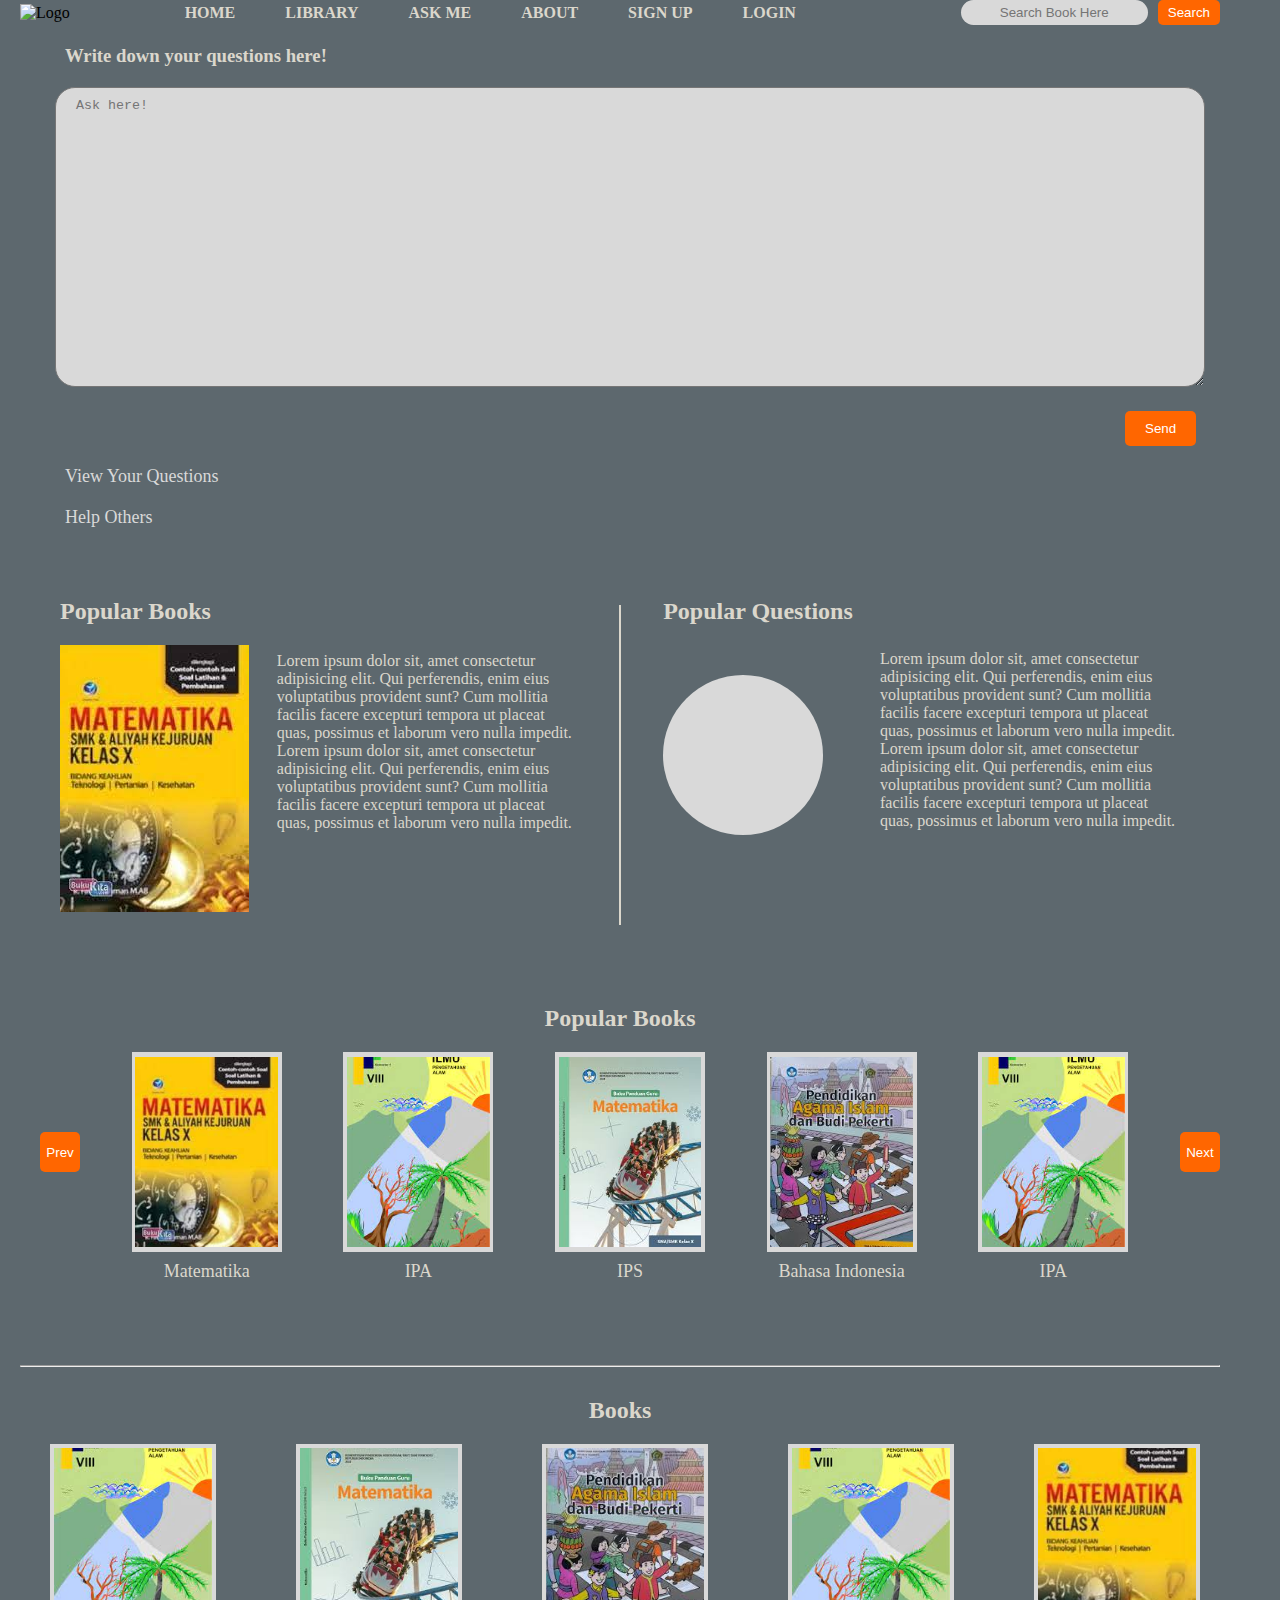
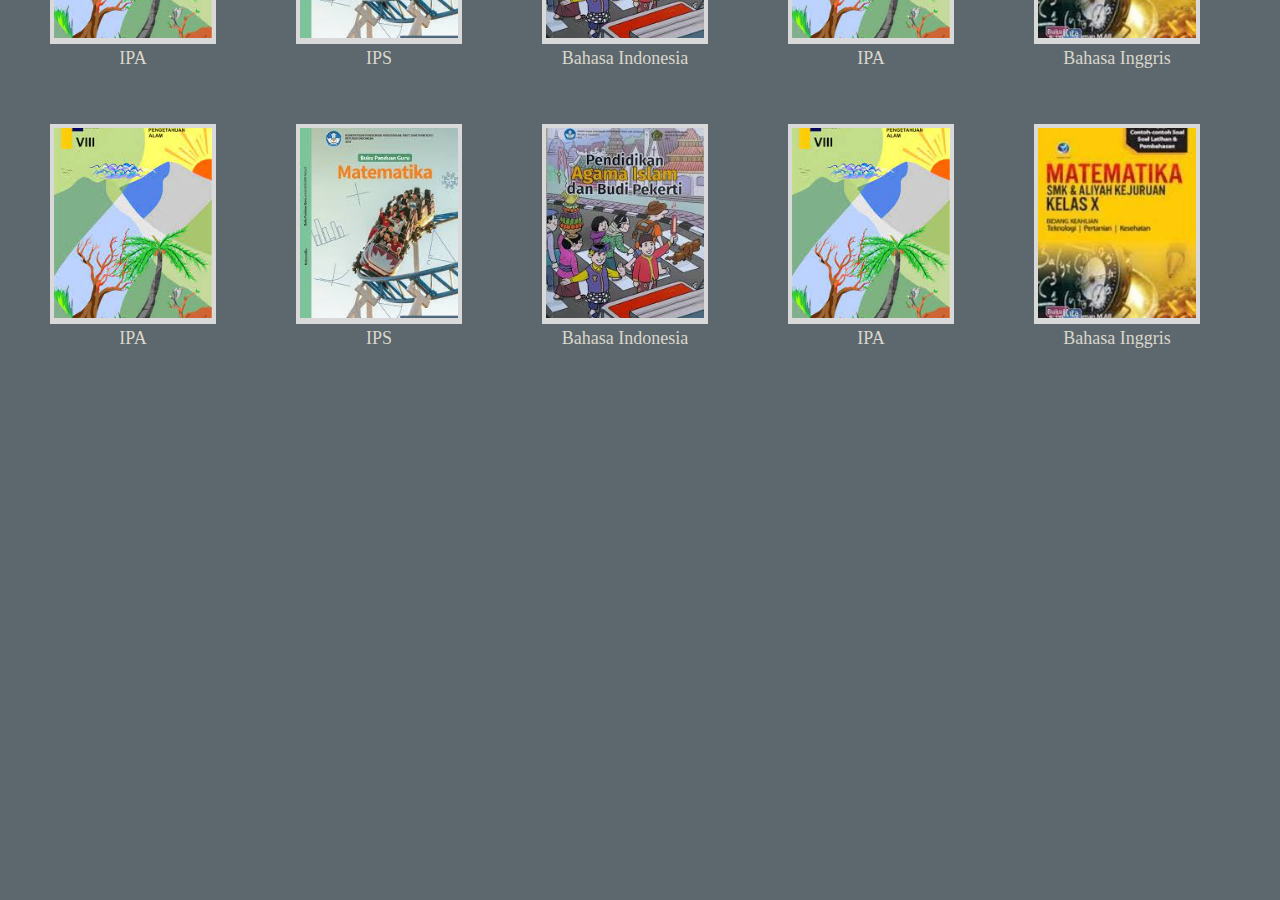
==== index.html @ a5119fd0 "First Commit" ====
<!DOCTYPE html>
<html lang="en">
<head>
    <meta charset="UTF-8">
    <meta name="viewport" content="width=device-width, initial-scale=1.0">
    <link rel="stylesheet" href="CSS/style.css">
    <title>Navbar</title>
</head>
<body>
    <nav>
        <div class="container">
            <div class="logo">
                <img src="https://www.adhesivosnatos.com/wp-content/uploads/2020/11/Pegatina-the-umbrella-academy-logo.png" alt="Logo">
            </div>
            <ul class="menu">
                <li><a href="index.html">HOME</a></li>
                <li><a href="#">LIBRARY</a></li>
                <li><a href="ask.html">ASK ME</a></li>
                <li><a href="#">ABOUT</a></li>                    
                <li><a href="signup.html">SIGN UP</a></li>
                <li><a href="login.html">LOGIN</a></li>
            </ul>
            <div class="search-box">
                <input type="text" placeholder="Search Book Here">
                <button type="submit">Search</button>
            </div>
        </div>
    </nav>
    <div class="content-box">
        <h3>Write down your questions here!</h3>
        <textarea placeholder="Ask here!"></textarea>
        <button type="button">Send</button> 
        <a href="signup.html">View Your Questions</a>
        <a href="signup.html">Help Others</a>
    </div>
    <div class="second-content">
        <div class="popular-sections">
            <div class="popular-books">
                <h2>Popular Books</h2>
                <div class="content-books">
                    <div class="left-box">
                        <img src="gambar/gambar1.jpg" alt="gambar">
                    </div>
                    <div class="left-text">
                        <p> Lorem ipsum dolor sit, amet consectetur adipisicing elit. Qui perferendis, enim eius voluptatibus provident sunt? Cum mollitia facilis facere excepturi tempora ut placeat quas, possimus et laborum vero nulla impedit. Lorem ipsum dolor sit, amet consectetur adipisicing elit. Qui perferendis, enim eius voluptatibus provident sunt? Cum mollitia facilis facere excepturi tempora ut placeat quas, possimus et laborum vero nulla impedit. </p>
                    </div>
                </div>
            </div>
            <div class="center-line"></div>
            <div class="popular-questions">
                <h2>Popular Questions</h2>
                <div class="content-questions">
                    <div class="right-box">
                        <img src="" alt="">
                    </div>
                    <div class="right-text">
                        <p> Lorem ipsum dolor sit, amet consectetur adipisicing elit. Qui perferendis, enim eius voluptatibus provident sunt? Cum mollitia facilis facere excepturi tempora ut placeat quas, possimus et laborum vero nulla impedit. Lorem ipsum dolor sit, amet consectetur adipisicing elit. Qui perferendis, enim eius voluptatibus provident sunt? Cum mollitia facilis facere excepturi tempora ut placeat quas, possimus et laborum vero nulla impedit. </p>
                    </div>
                </div>
            </div>
        </div>
    </div>
    <div class="library-content">
        <h2 class="popular-books-title">Popular Books</h2>
        <div class="slider">
            <div class="slides-container">
                <button class="prev-button">Prev</button>
                <div class="slide">
                    <img src="gambar/gambar1.jpg" alt="Book 1">
                    <p>Matematika</p>
                </div>
                <div class="slide ">
                    <img src="gambar/gambar2.jpg" alt="Book 2">
                    <p>IPA</p>
                </div>
                <div class="slide">
                    <img src="gambar/gambar3.jpg" alt="Book 3">
                    <p>IPS</p>
                </div>
                <div class="slide">
                    <img src="gambar/gambar4.jpg" alt="Book 4">
                    <p>Bahasa Indonesia</p>
                </div>
                <div class="slide">
                    <img src="gambar/gambar2.jpg" alt="Book 2">
                    <p>IPA</p>
                </div>
                <div class="slide">
                    <img src="gambar/gambar1.jpg" alt="Book 5">
                    <p>Bahasa Inggris</p>
                </div>
                <div class="slide">
                    <img src="gambar/gambar3.jpg" alt="Book 1">
                    <p>Matematika</p>
                </div>
                <div class="slide">
                    <img src="gambar/gambar4.jpg" alt="Book 4">
                    <p>Bahasa Indonesia</p>
                </div>
                <div class="slide">
                    <img src="gambar/gambar1.jpg" alt="Book 3">
                    <p>IPS</p>
                </div>
                <button class="next-button">Next</button>
            </div>
        </div> 
        <div class="library-second">
            <hr class="hr-content">
            <h2 class="books-title">Books</h2>
                <div class="book-content">
                    <div class="second-book">
                        <a href="URL_Book_1">    
                            <img src="gambar/gambar2.jpg" alt="Book 2">
                            <p>IPA</p>
                        </a>
                    </div>
                    <div class="second-book">
                        <a href="URL_Book_1">     
                            <img src="gambar/gambar3.jpg" alt="Book 3">
                            <p>IPS</p>
                        </a>
                    </div>
                    <div class="second-book">
                        <a href="URL_Book_1"> 
                            <img src="gambar/gambar4.jpg" alt="Book 4">
                            <p>Bahasa Indonesia</p>
                        </a>
                    </div>
                    <div class="second-book">
                        <a href="URL_Book_1"> 
                            <img src="gambar/gambar2.jpg" alt="Book 2">
                            <p>IPA</p>
                        </a>
                    </div>
                    <div class="second-book">
                        <a href="URL_Book_1"> 
                            <img src="gambar/gambar1.jpg" alt="Book 5">
                            <p>Bahasa Inggris</p>
                        </a>
                    </div>
                    <div class="second-book">
                        <a href="URL_Book_1"> 
                            <img src="gambar/gambar2.jpg" alt="Book 2">
                            <p>IPA</p>
                        </a>    
                    </div>
                    <div class="second-book">
                        <a href="URL_Book_1"> 
                            <img src="gambar/gambar3.jpg" alt="Book 3">
                            <p>IPS</p>
                        </a>
                    </div>
                    <div class="second-book">
                        <a href="URL_Book_1"> 
                            <img src="gambar/gambar4.jpg" alt="Book 4">
                            <p>Bahasa Indonesia</p>
                        </a>
                    </div>
                    <div class="second-book">
                        <a href="URL_Book_1"> 
                            <img src="gambar/gambar2.jpg" alt="Book 2">
                            <p>IPA</p>
                        </a>
                    </div>
                    <div class="second-book">
                        <a href="URL_Book_1"> 
                            <img src="gambar/gambar1.jpg" alt="Book 5">
                            <p>Bahasa Inggris</p>
                        </a>
                    </div>
                </div>
        </div>
        
    </div>
    
    <script src="js/main.js"></script>
</body>
</html>
---- CSS/style.css ----
* {
    margin: 0;
    padding: 0;
    box-sizing: border-box;
}


body {
    max-width: 1200px;
    height: 2500px;
    margin: 0 20px;
    background-color: #5D686E;
}

header {

    color: #fff;
    padding: 10px 0;
}

.container {
    display: flex;
    align-items: center;
    justify-content: space-between;
    margin: auto;
}


.logo img {
    max-height: 150px;
}

.menu {
    list-style: none;
    display: flex;
}

.menu li {
    margin-right: 50px;
}

.menu a {
    text-decoration: none;
    color: #DBD7CC;
    font-weight: bold;
}


.search-box {
    display: flex;
    align-items: center;
}

.search-box input[type="text"] {
    padding: 5px;
    border: none;
    border-radius: 30px;
    margin-right: 10px;
    background-color: #D9D9D9;
    text-align: center;

}

.search-box button {
    background-color: #ff6600;
    color: #fff;
    border: none;
    border-radius: 5px;
    padding: 5px 10px;
    cursor: pointer;
}

.content-box {
    margin: 20px 35px 40px;
    color: #DBD7CC;
}


.content-box textarea {
    width: 1150px;
    height: 300px;
    border-radius: 20px;
    background: #D9D9D9;
    margin-top: 20px;
    text-align: left;
    padding: 10px 20px;
    overflow-y: auto;
}

.content-box button {
    background-color: #ff6600;
    color: #fff;
    border: none;
    border-radius: 5px;
    padding: 10px 20px;
    cursor: pointer;
    margin-top: 20px; 
    margin-left: 1070px;
}

.content-box button:hover {
    background-color: #ff3300; 
}

.content-box h3{
    margin-left: 10px;
}

.content-box a{
    font-size: 18px;
    margin-left: 10px;
    margin-top: 20px;
    text-decoration: none;
    color: #D9D9D9;
    display: flex;

}

.second-content {
    margin-top: 50px;
}

.second-content .popular-sections {
    display: flex;
    justify-content: space-between;
    margin: 20px;
    color: #DBD7CC;
}

.second-content .popular-books,
.second-content .popular-questions {
    width: 48%; 
    padding: 20px;
}

.second-content .center-line {
    width: 2px;
    background:  #DBD7CC;
    margin-top: 27px;
    height: 320px;


}

.second-content .content-books {
    display: flex;
    justify-content: space-between;
    align-items: center;
}

.second-content .left-box {
    width: 183px;
    height: 214px;
    background: #D9D9D9;
    margin-top: 20px;


}

.second-content .left-text {
    margin-left: 20px; 
    max-width: 300px;
}

.second-content .left-text p {
    font-size: 16px;
    color: #DBD7CC;
}
.second-content .content-questions {
    display: flex;
    justify-content: space-between;
    align-items: center;
}

.second-content .right-box {
    width: 160px;
    height: 160px;
    background: #D9D9D9;
    margin-top: 50px;
    border-radius: 50%;


}

.second-content .right-text {
    margin-top:  20px;
    margin-left: 20px; 
    max-width: 300px;
}

.second-content .right-text p {
    font-size: 16px;
    color: #DBD7CC;
}


.library-content {
    margin-top: 80px;
    text-align: center; 
}

.popular-books-title {
    color: #DBD7CC;
    margin-bottom: 20px; 
}

.slider {
    flex-wrap: wrap;
}

.slides-container {
    display: flex; 
    justify-content: space-between;
    align-items: center;
    margin-left: 20px;
}

.slide {
    width: 150px;
    height: 200px;
    background-color: #D9D9D9;
    text-align: center;
    display: flex;
    flex-direction: column;
    justify-content: center;
    align-items: center;
    margin: 0 10px; 
    transition: transform 0.3s;
    cursor: pointer;
}

.slide:hover {
    transform: scale(1.2);
}

.slide img {
    margin-top: 5px; 
    width: 95%;
    height: 95%;
    object-fit: cover;
}

.slide p {
    font-size: 18px;
    color: #DBD7CC;
    margin-top: 10px; 
}

.active {
    display: block;
}

.slides-container button {
    background-color: #ff6600;
    color: #fff;
    border: none;
    border-radius: 5px;
    cursor: pointer;
    height: 40px;
    width: 40px;

}


.slides-container button:hover {
    background-color: #030303;
    transition: 0.5s;
}

.library-second {
    margin-top: 12.5vh;
}

.books-title {
    margin-top: 30px;
    color: #DBD7CC;
}
.book-content {
    display: grid;
    grid-template-columns: repeat(auto-fill, minmax(150px, 1fr)); 
    grid-gap: 80px; 
    margin: 20px 20px 20px 30px;
  }
  

  .second-book a {
    height: 200px;
    background-color: #D9D9D9;
    text-align: center;
    display: flex;
    flex-direction: column;
    justify-content: center;
    align-items: center;
    cursor: pointer;
    text-decoration: none;
  }
  
  .second-book img {
    margin-top: 30px; 
    width: 95%;
    height: 95%;
    object-fit: cover;
  }
  
  .second-book p {
    font-size: 18px;
    color: #DBD7CC;
    margin-top: 10px; 
  }
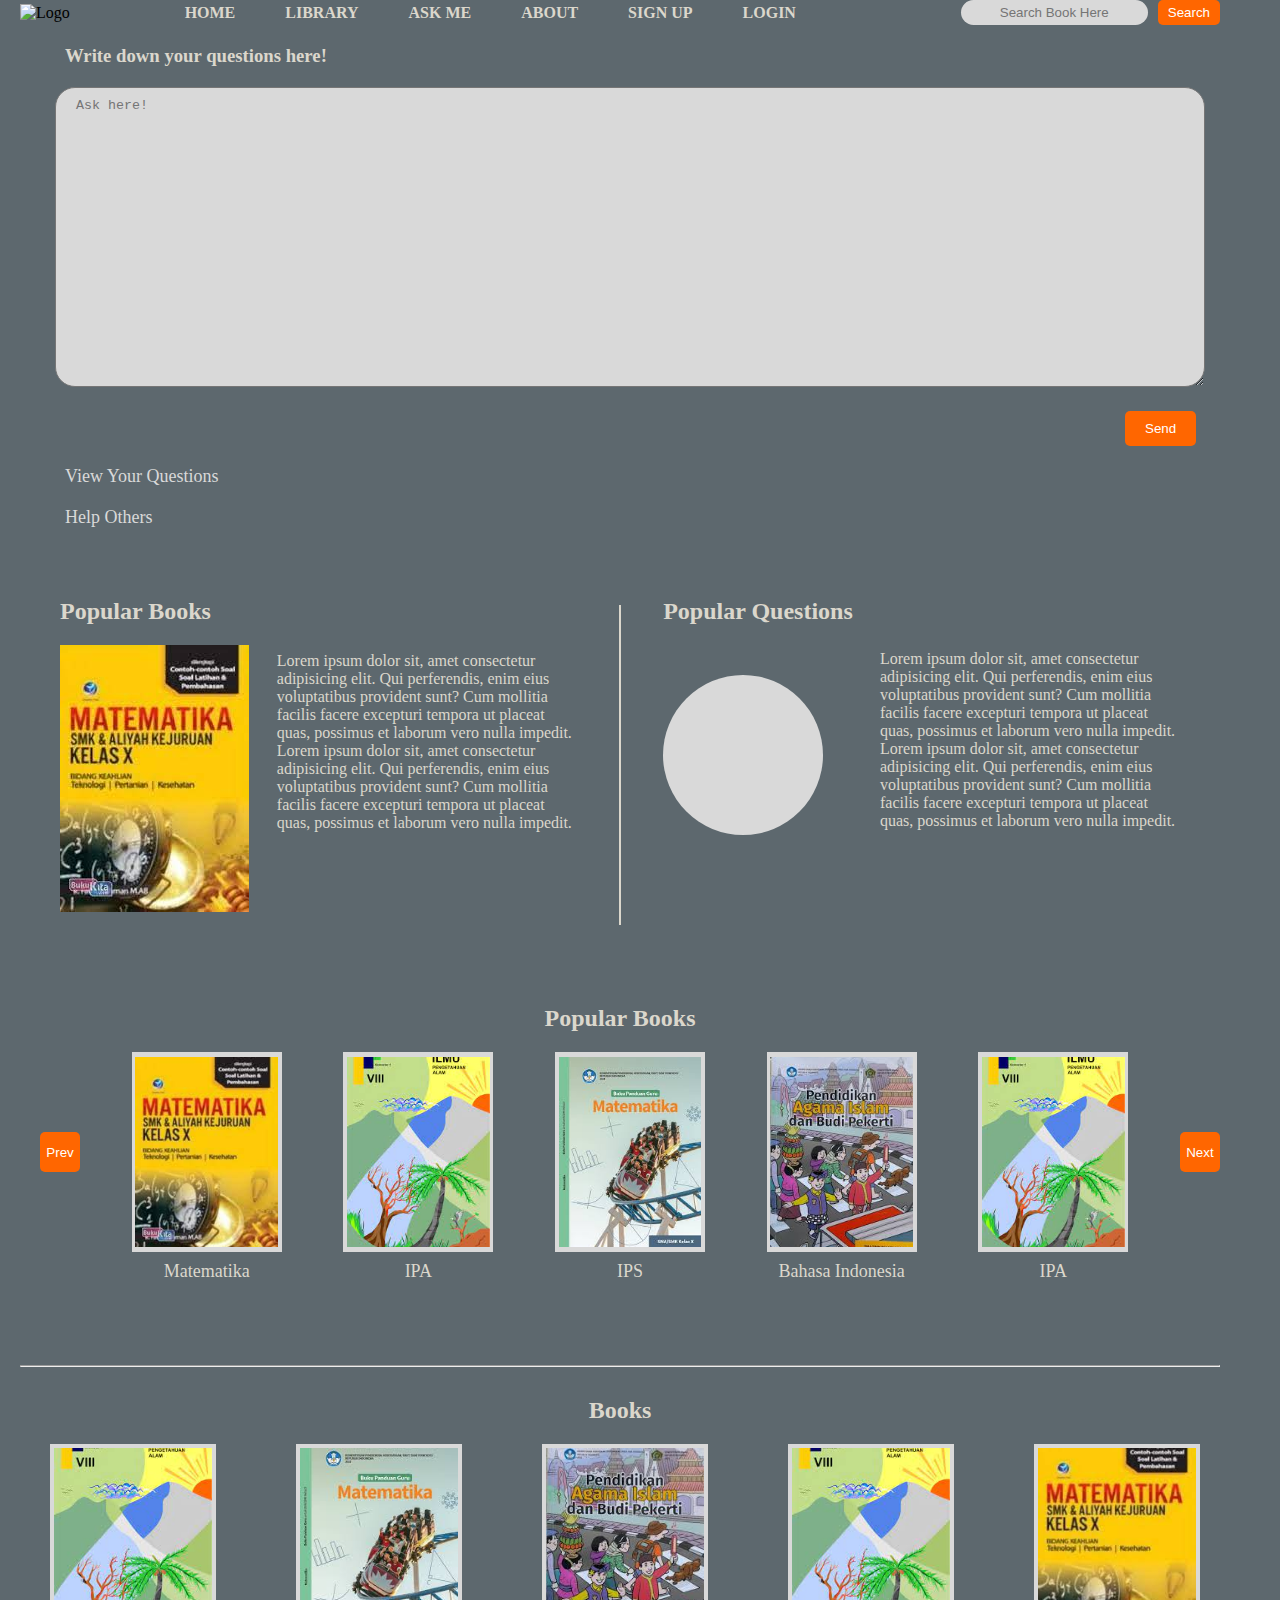
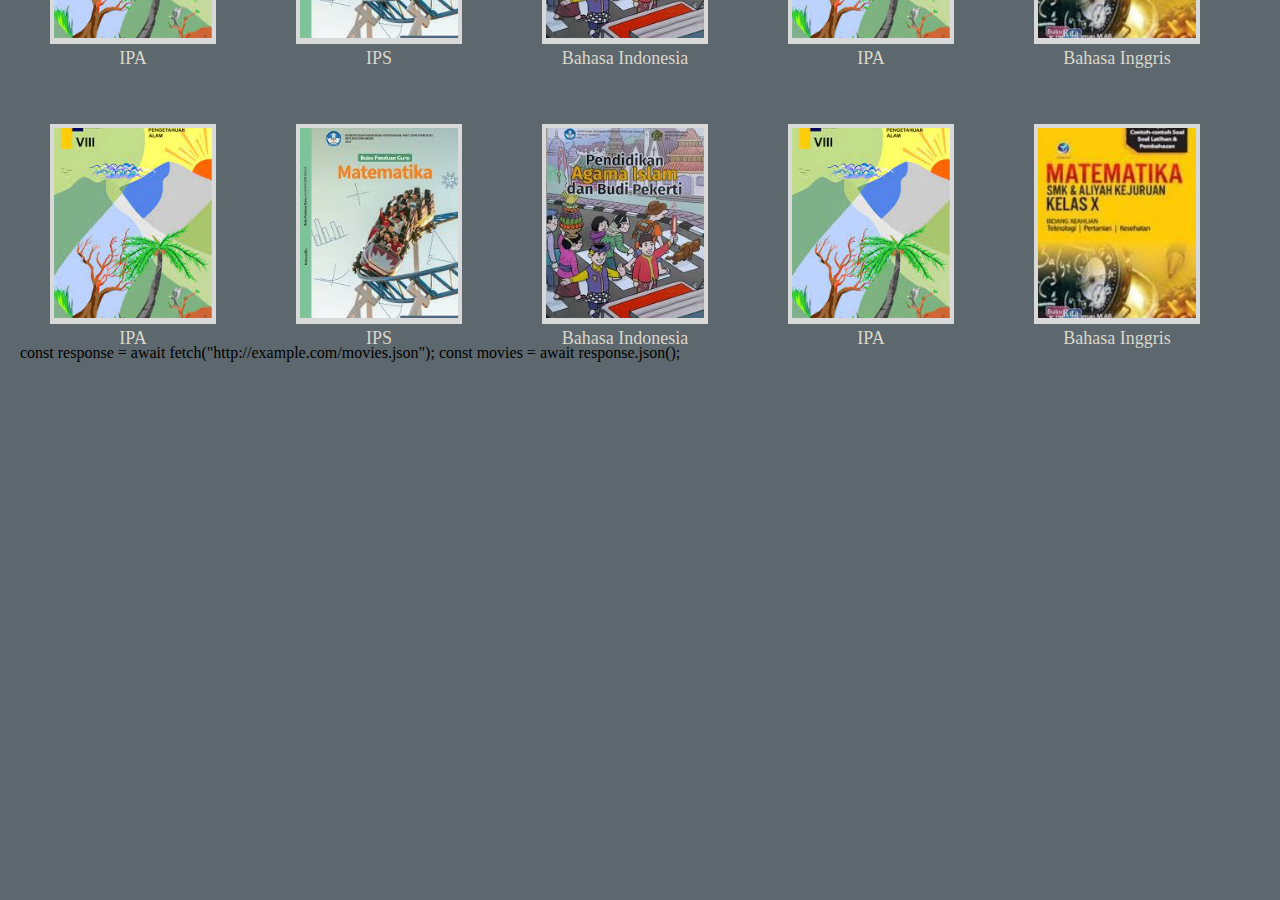
==== commit 92553599: "ambil data BE" ====
--- a/index.html
+++ b/index.html
@@ -170,8 +170,10 @@
                     </div>
                 </div>
         </div>
-        
     </div>
+
+    const response = await fetch("http://example.com/movies.json");
+    const movies = await response.json();
     
     <script src="js/main.js"></script>
 </body>
--- a/CSS/style.css
+++ b/CSS/style.css
@@ -308,8 +308,15 @@
     color: #DBD7CC;
     margin-top: 10px; 
   }
-  
-
-
-  
-
+
+  @media screen and (max-width: 600px) {
+    .content-books {
+        max-width: 100%;
+    }
+}
+  
+  
+
+
+  
+
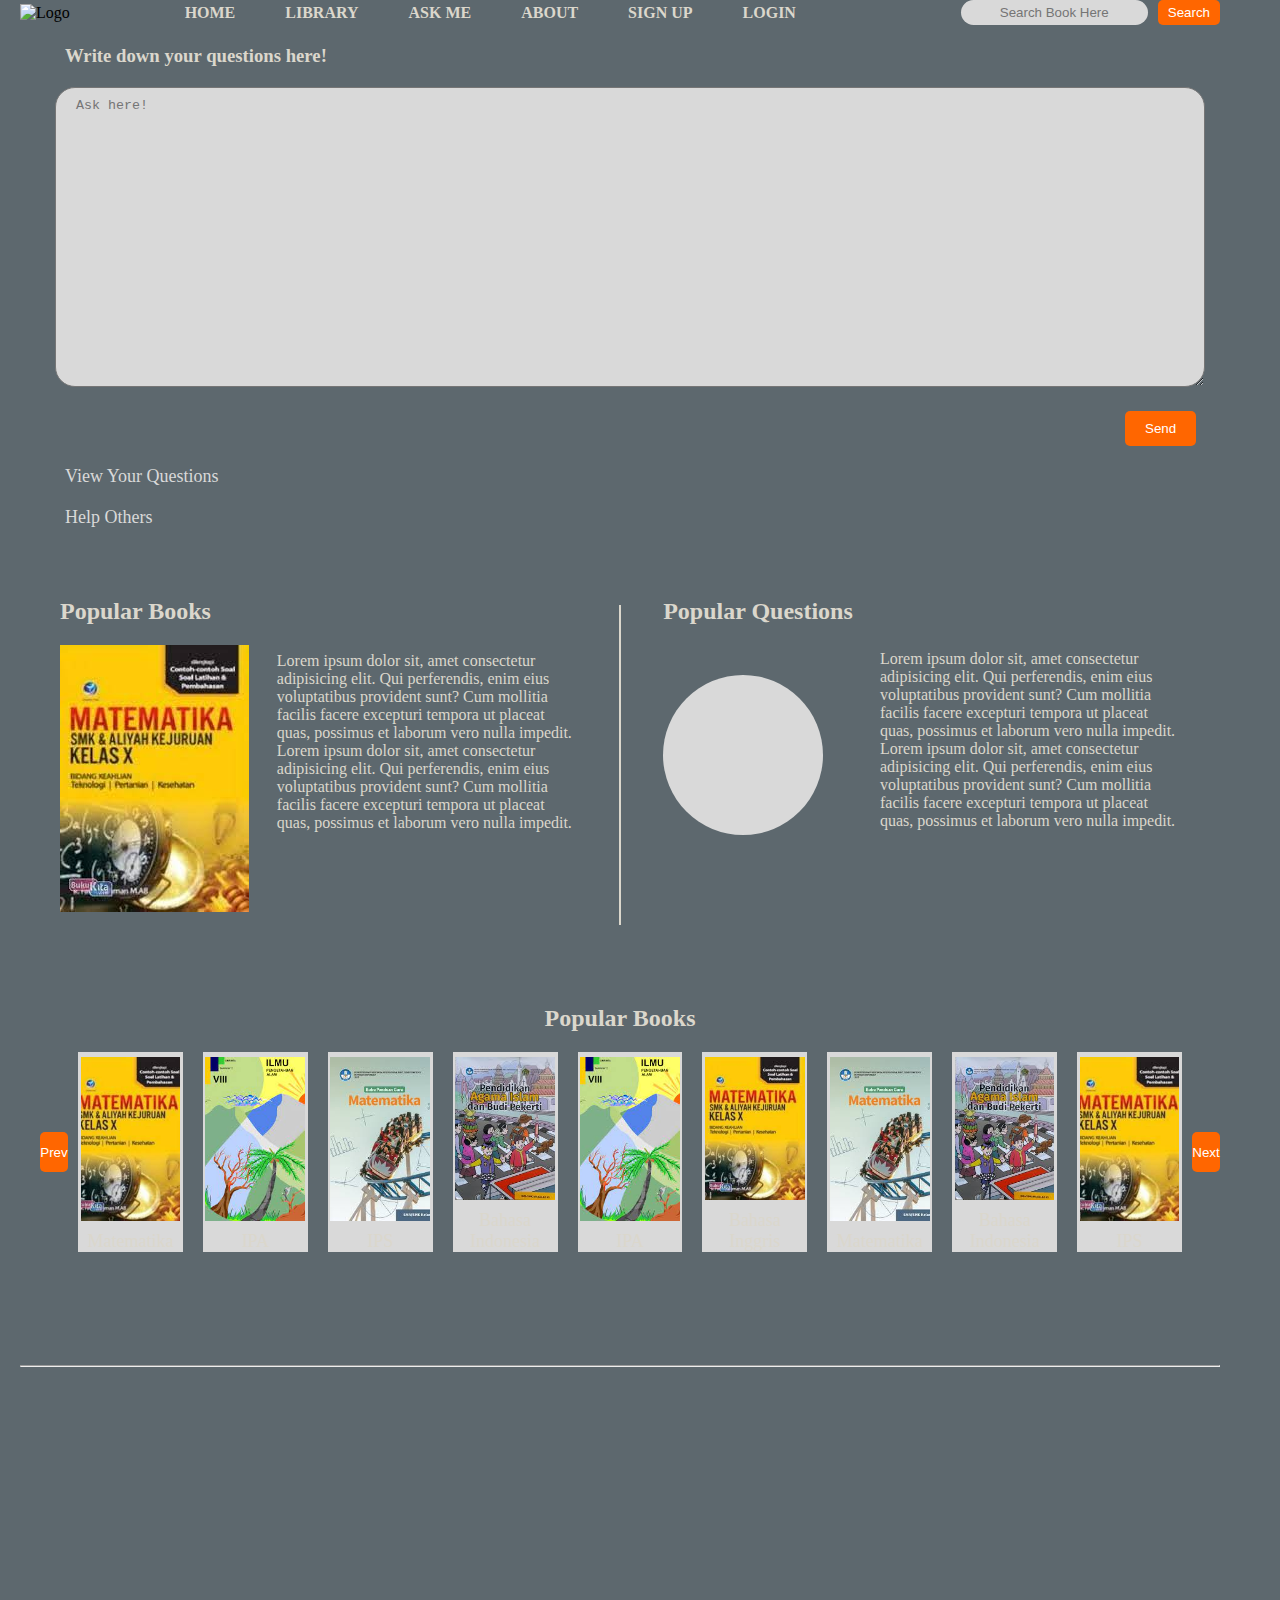
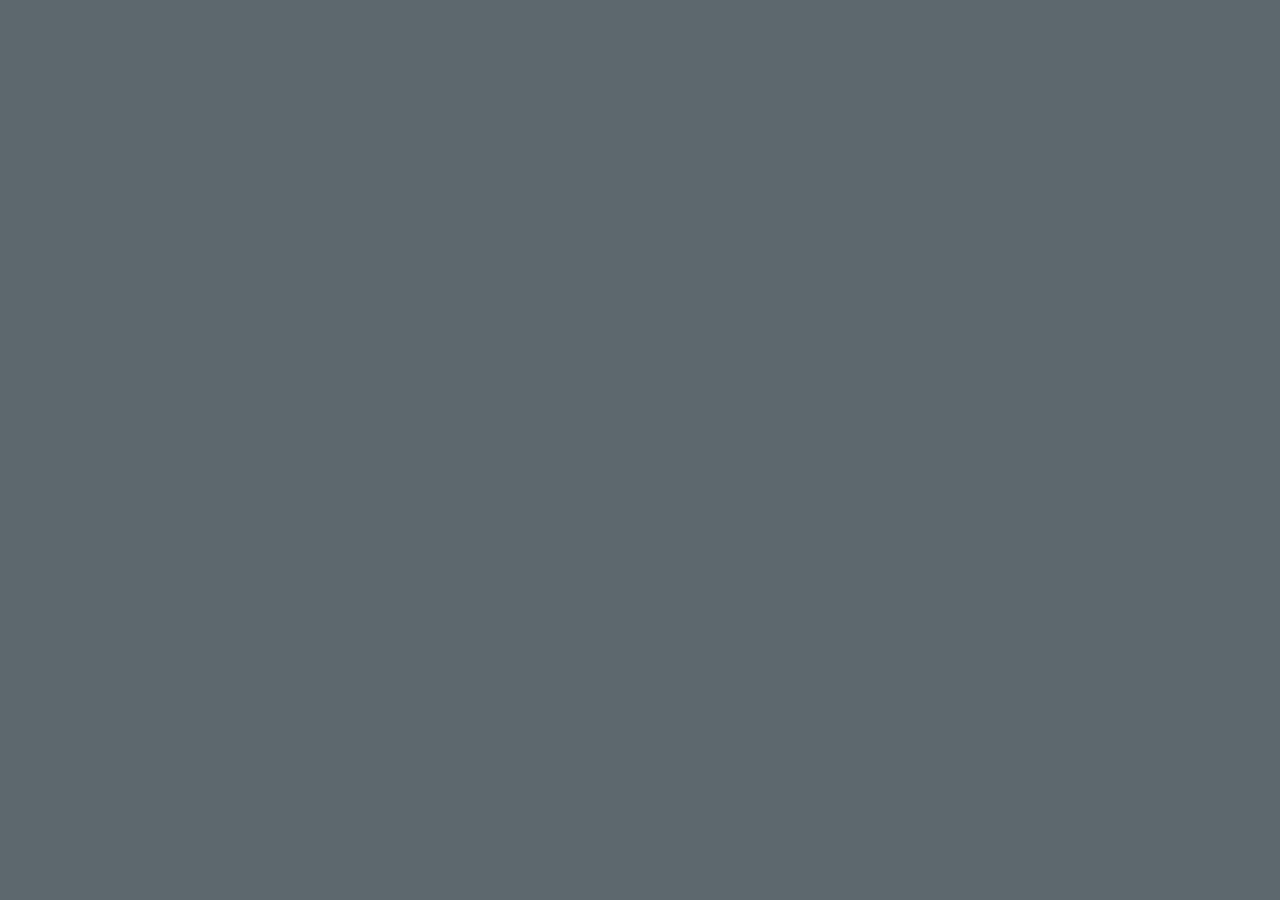
==== commit 44916419: "komen" ====
--- a/index.html
+++ b/index.html
@@ -106,7 +106,7 @@
         </div> 
         <div class="library-second">
             <hr class="hr-content">
-            <h2 class="books-title">Books</h2>
+            <!-- <h2 class="books-title">Books</h2>
                 <div class="book-content">
                     <div class="second-book">
                         <a href="URL_Book_1">    
@@ -167,13 +167,10 @@
                             <img src="gambar/gambar1.jpg" alt="Book 5">
                             <p>Bahasa Inggris</p>
                         </a>
-                    </div>
+                    </div> -->
                 </div>
         </div>
     </div>
-
-    const response = await fetch("http://example.com/movies.json");
-    const movies = await response.json();
     
     <script src="js/main.js"></script>
 </body>
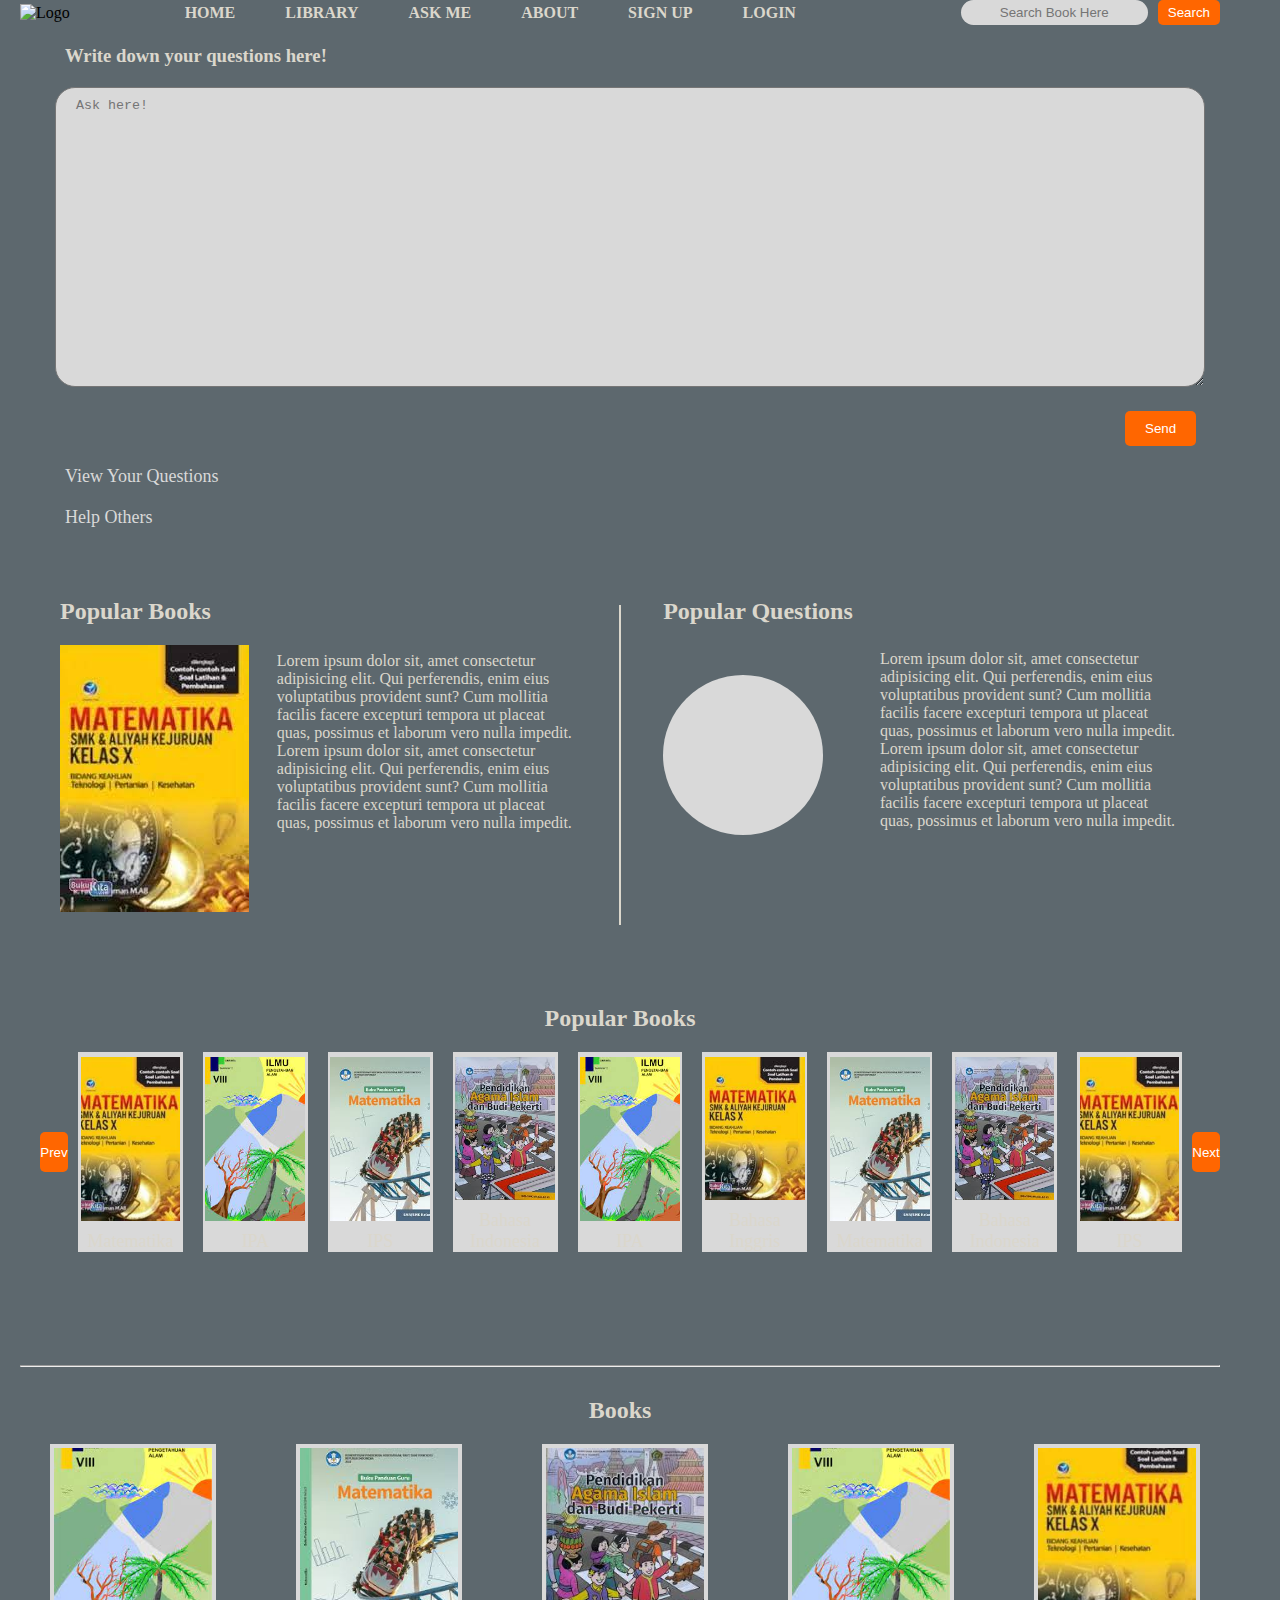
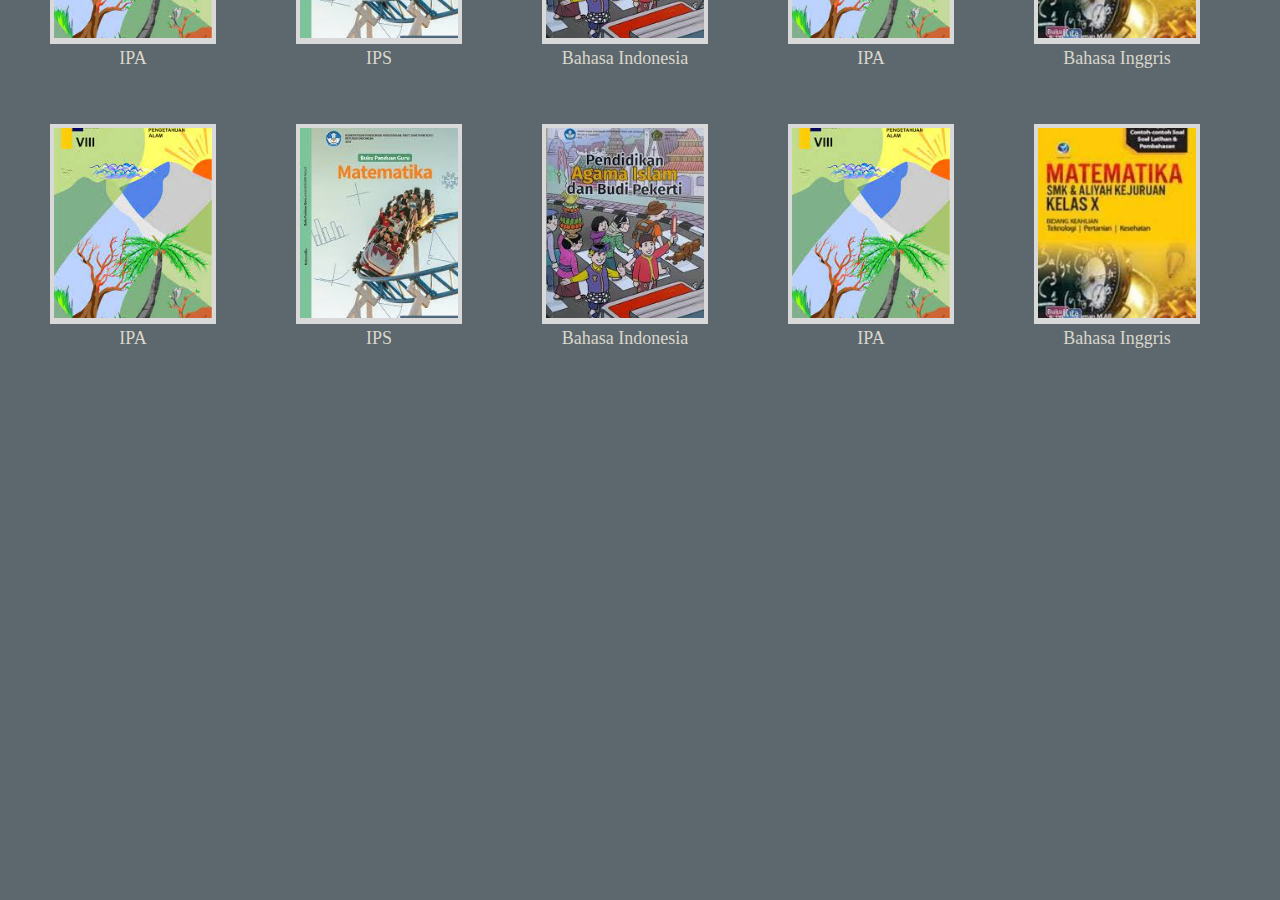
==== commit fd575ed3: "Merubah Tittle" ====
--- a/index.html
+++ b/index.html
@@ -4,7 +4,7 @@
     <meta charset="UTF-8">
     <meta name="viewport" content="width=device-width, initial-scale=1.0">
     <link rel="stylesheet" href="CSS/style.css">
-    <title>Navbar</title>
+    <title>Perpustakaan</title>
 </head>
 <body>
     <nav>
@@ -106,7 +106,7 @@
         </div> 
         <div class="library-second">
             <hr class="hr-content">
-            <!-- <h2 class="books-title">Books</h2>
+            <h2 class="books-title">Books</h2>
                 <div class="book-content">
                     <div class="second-book">
                         <a href="URL_Book_1">    
@@ -167,7 +167,7 @@
                             <img src="gambar/gambar1.jpg" alt="Book 5">
                             <p>Bahasa Inggris</p>
                         </a>
-                    </div> -->
+                    </div>
                 </div>
         </div>
     </div>
